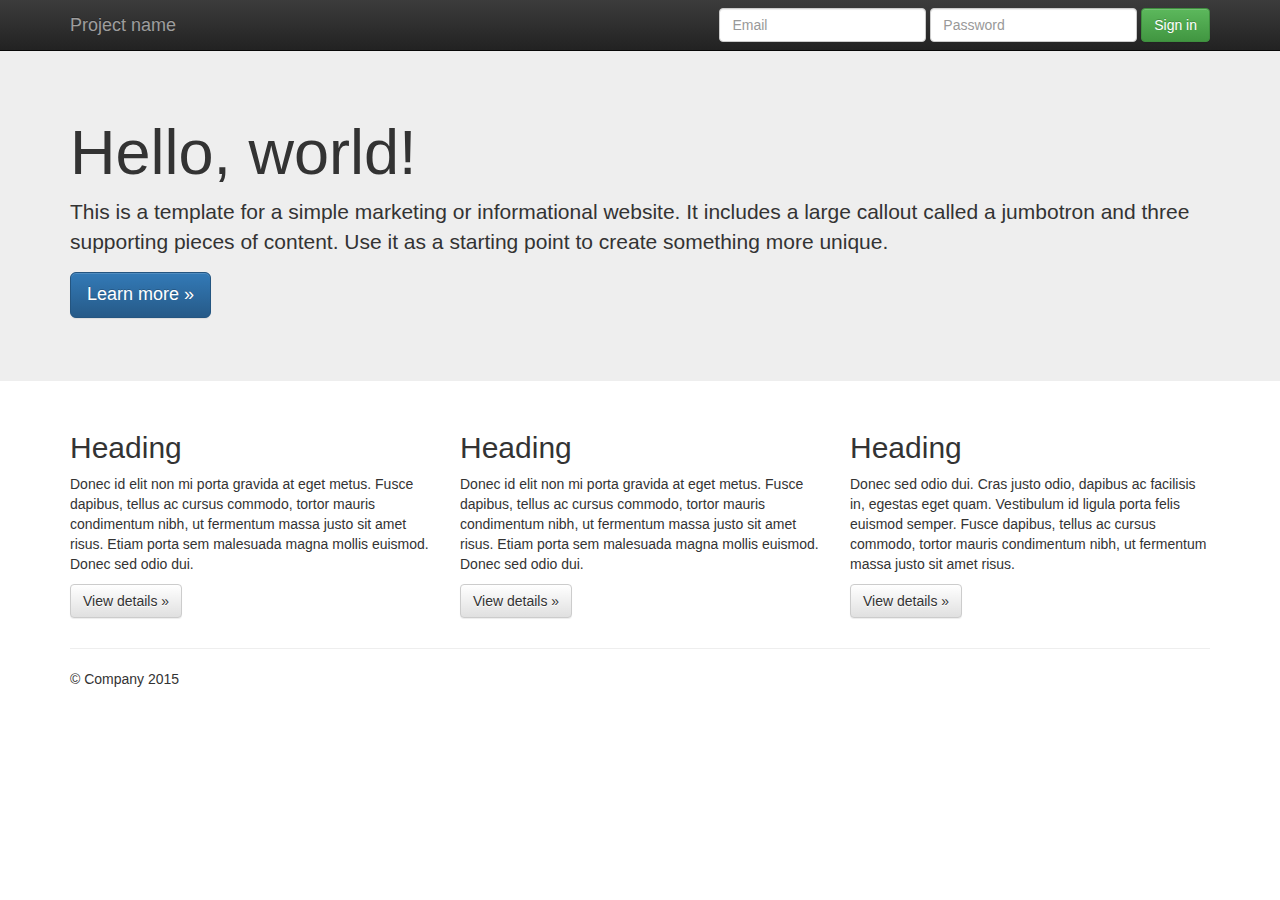
==== index.html @ c20a8e33 "Original" ====
<!doctype html>
<!--[if lt IE 7]>      <html class="no-js lt-ie9 lt-ie8 lt-ie7" lang=""> <![endif]-->
<!--[if IE 7]>         <html class="no-js lt-ie9 lt-ie8" lang=""> <![endif]-->
<!--[if IE 8]>         <html class="no-js lt-ie9" lang=""> <![endif]-->
<!--[if gt IE 8]><!--> <html class="no-js" lang=""> <!--<![endif]-->
    <head>
        <meta charset="utf-8">
        <meta http-equiv="X-UA-Compatible" content="IE=edge,chrome=1">
        <title></title>
        <meta name="description" content="">
        <meta name="viewport" content="width=device-width, initial-scale=1">
        <link rel="apple-touch-icon" href="apple-touch-icon.png">

        <link rel="stylesheet" href="css/bootstrap.min.css">
        <style>
            body {
                padding-top: 50px;
                padding-bottom: 20px;
            }
        </style>
        <link rel="stylesheet" href="css/bootstrap-theme.min.css">
        <link rel="stylesheet" href="css/main.css">

        <script src="js/vendor/modernizr-2.8.3-respond-1.4.2.min.js"></script>
    </head>
    <body>
        <!--[if lt IE 8]>
            <p class="browserupgrade">You are using an <strong>outdated</strong> browser. Please <a href="http://browsehappy.com/">upgrade your browser</a> to improve your experience.</p>
        <![endif]-->
    <nav class="navbar navbar-inverse navbar-fixed-top" role="navigation">
      <div class="container">
        <div class="navbar-header">
          <button type="button" class="navbar-toggle collapsed" data-toggle="collapse" data-target="#navbar" aria-expanded="false" aria-controls="navbar">
            <span class="sr-only">Toggle navigation</span>
            <span class="icon-bar"></span>
            <span class="icon-bar"></span>
            <span class="icon-bar"></span>
          </button>
          <a class="navbar-brand" href="#">Project name</a>
        </div>
        <div id="navbar" class="navbar-collapse collapse">
          <form class="navbar-form navbar-right" role="form">
            <div class="form-group">
              <input type="text" placeholder="Email" class="form-control">
            </div>
            <div class="form-group">
              <input type="password" placeholder="Password" class="form-control">
            </div>
            <button type="submit" class="btn btn-success">Sign in</button>
          </form>
        </div><!--/.navbar-collapse -->
      </div>
    </nav>

    <!-- Main jumbotron for a primary marketing message or call to action -->
    <div class="jumbotron">
      <div class="container">
        <h1>Hello, world!</h1>
        <p>This is a template for a simple marketing or informational website. It includes a large callout called a jumbotron and three supporting pieces of content. Use it as a starting point to create something more unique.</p>
        <p><a class="btn btn-primary btn-lg" href="#" role="button">Learn more &raquo;</a></p>
      </div>
    </div>

    <div class="container">
      <!-- Example row of columns -->
      <div class="row">
        <div class="col-md-4">
          <h2>Heading</h2>
          <p>Donec id elit non mi porta gravida at eget metus. Fusce dapibus, tellus ac cursus commodo, tortor mauris condimentum nibh, ut fermentum massa justo sit amet risus. Etiam porta sem malesuada magna mollis euismod. Donec sed odio dui. </p>
          <p><a class="btn btn-default" href="#" role="button">View details &raquo;</a></p>
        </div>
        <div class="col-md-4">
          <h2>Heading</h2>
          <p>Donec id elit non mi porta gravida at eget metus. Fusce dapibus, tellus ac cursus commodo, tortor mauris condimentum nibh, ut fermentum massa justo sit amet risus. Etiam porta sem malesuada magna mollis euismod. Donec sed odio dui. </p>
          <p><a class="btn btn-default" href="#" role="button">View details &raquo;</a></p>
       </div>
        <div class="col-md-4">
          <h2>Heading</h2>
          <p>Donec sed odio dui. Cras justo odio, dapibus ac facilisis in, egestas eget quam. Vestibulum id ligula porta felis euismod semper. Fusce dapibus, tellus ac cursus commodo, tortor mauris condimentum nibh, ut fermentum massa justo sit amet risus.</p>
          <p><a class="btn btn-default" href="#" role="button">View details &raquo;</a></p>
        </div>
      </div>

      <hr>

      <footer>
        <p>&copy; Company 2015</p>
      </footer>
    </div> <!-- /container -->        <script src="//ajax.googleapis.com/ajax/libs/jquery/1.11.2/jquery.min.js"></script>
        <script>window.jQuery || document.write('<script src="js/vendor/jquery-1.11.2.min.js"><\/script>')</script>

        <script src="js/vendor/bootstrap.min.js"></script>

        <script src="js/main.js"></script>

        <!-- Google Analytics: change UA-XXXXX-X to be your site's ID. -->
        <script>
            (function(b,o,i,l,e,r){b.GoogleAnalyticsObject=l;b[l]||(b[l]=
            function(){(b[l].q=b[l].q||[]).push(arguments)});b[l].l=+new Date;
            e=o.createElement(i);r=o.getElementsByTagName(i)[0];
            e.src='//www.google-analytics.com/analytics.js';
            r.parentNode.insertBefore(e,r)}(window,document,'script','ga'));
            ga('create','UA-XXXXX-X','auto');ga('send','pageview');
        </script>
    </body>
</html>
---- css/main.css ----
/* ==========================================================================
   Author's custom styles
   ========================================================================== */
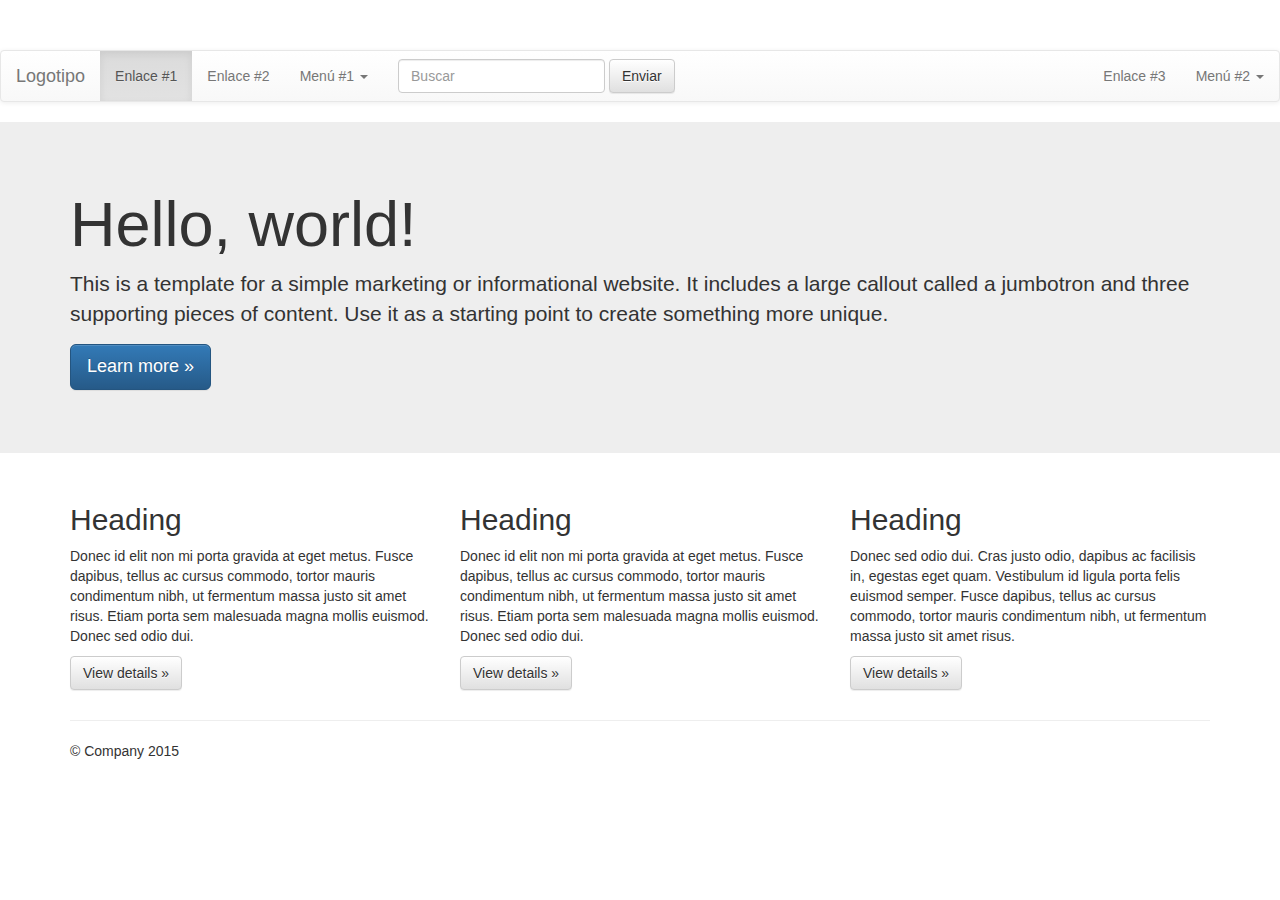
==== commit e3be5152: "Creación del menú" ====
--- a/index.html
+++ b/index.html
@@ -27,28 +27,64 @@
         <!--[if lt IE 8]>
             <p class="browserupgrade">You are using an <strong>outdated</strong> browser. Please <a href="http://browsehappy.com/">upgrade your browser</a> to improve your experience.</p>
         <![endif]-->
-    <nav class="navbar navbar-inverse navbar-fixed-top" role="navigation">
-      <div class="container">
-        <div class="navbar-header">
-          <button type="button" class="navbar-toggle collapsed" data-toggle="collapse" data-target="#navbar" aria-expanded="false" aria-controls="navbar">
-            <span class="sr-only">Toggle navigation</span>
-            <span class="icon-bar"></span>
-            <span class="icon-bar"></span>
-            <span class="icon-bar"></span>
-          </button>
-          <a class="navbar-brand" href="#">Project name</a>
-        </div>
-        <div id="navbar" class="navbar-collapse collapse">
-          <form class="navbar-form navbar-right" role="form">
-            <div class="form-group">
-              <input type="text" placeholder="Email" class="form-control">
-            </div>
-            <div class="form-group">
-              <input type="password" placeholder="Password" class="form-control">
-            </div>
-            <button type="submit" class="btn btn-success">Sign in</button>
-          </form>
-        </div><!--/.navbar-collapse -->
+    <nav class="navbar navbar-default" role="navigation">
+  <!-- El logotipo y el icono que despliega el menú se agrupan
+       para mostrarlos mejor en los dispositivos móviles -->
+      <div class="navbar-header">
+        <button type="button" class="navbar-toggle" data-toggle="collapse"
+                data-target=".navbar-ex1-collapse">
+          <span class="sr-only">Desplegar navegación</span>
+          <span class="icon-bar"></span>
+          <span class="icon-bar"></span>
+          <span class="icon-bar"></span>
+        </button>
+        <a class="navbar-brand" href="#">Logotipo</a>
+      </div>
+
+      <!-- Agrupar los enlaces de navegación, los formularios y cualquier
+           otro elemento que se pueda ocultar al minimizar la barra -->
+      <div class="collapse navbar-collapse navbar-ex1-collapse">
+        <ul class="nav navbar-nav">
+          <li class="active"><a href="#">Enlace #1</a></li>
+          <li><a href="#">Enlace #2</a></li>
+          <li class="dropdown">
+            <a href="#" class="dropdown-toggle" data-toggle="dropdown">
+              Menú #1 <b class="caret"></b>
+            </a>
+            <ul class="dropdown-menu">
+              <li><a href="#">Acción #1</a></li>
+              <li><a href="#">Acción #2</a></li>
+              <li><a href="#">Acción #3</a></li>
+              <li class="divider"></li>
+              <li><a href="#">Acción #4</a></li>
+              <li class="divider"></li>
+              <li><a href="#">Acción #5</a></li>
+            </ul>
+          </li>
+        </ul>
+
+        <form class="navbar-form navbar-left" role="search">
+          <div class="form-group">
+            <input type="text" class="form-control" placeholder="Buscar">
+          </div>
+          <button type="submit" class="btn btn-default">Enviar</button>
+        </form>
+
+        <ul class="nav navbar-nav navbar-right">
+          <li><a href="#">Enlace #3</a></li>
+          <li class="dropdown">
+            <a href="#" class="dropdown-toggle" data-toggle="dropdown">
+              Menú #2 <b class="caret"></b>
+            </a>
+            <ul class="dropdown-menu">
+              <li><a href="#">Acción #1</a></li>
+              <li><a href="#">Acción #2</a></li>
+              <li><a href="#">Acción #3</a></li>
+              <li class="divider"></li>
+              <li><a href="#">Acción #4</a></li>
+            </ul>
+          </li>
+        </ul>
       </div>
     </nav>
 
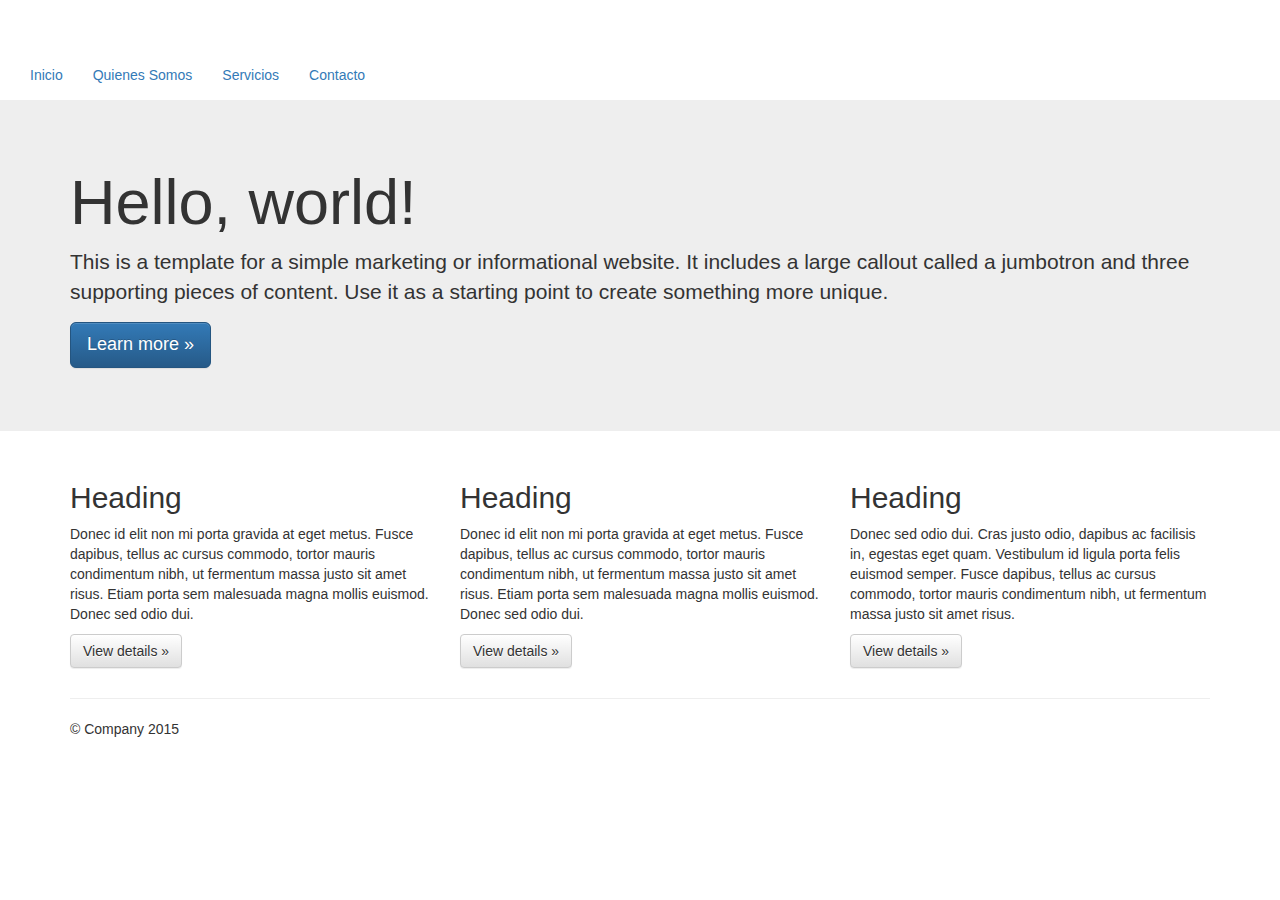
==== commit 9f50a845: "Se realiza cambios en todos los menus de los HTML" ====
--- a/index.html
+++ b/index.html
@@ -27,66 +27,15 @@
         <!--[if lt IE 8]>
             <p class="browserupgrade">You are using an <strong>outdated</strong> browser. Please <a href="http://browsehappy.com/">upgrade your browser</a> to improve your experience.</p>
         <![endif]-->
-    <nav class="navbar navbar-default" role="navigation">
-  <!-- El logotipo y el icono que despliega el menú se agrupan
-       para mostrarlos mejor en los dispositivos móviles -->
-      <div class="navbar-header">
-        <button type="button" class="navbar-toggle" data-toggle="collapse"
-                data-target=".navbar-ex1-collapse">
-          <span class="sr-only">Desplegar navegación</span>
-          <span class="icon-bar"></span>
-          <span class="icon-bar"></span>
-          <span class="icon-bar"></span>
-        </button>
-        <a class="navbar-brand" href="#">Logotipo</a>
+    <div class="collapse navbar-collapse navbar-ex1-collapse">
+        <ul class="nav navbar-nav">
+              <li class="active"><a href="index.html">Inicio</a></li>
+              <li><a href="quienes.html">Quienes Somos</a></li>
+              <li><a href="servicios.html">Servicios</a></li>
+              <li><a href="contacto.html">Contacto</a></li>
+            </ul>
       </div>
 
-      <!-- Agrupar los enlaces de navegación, los formularios y cualquier
-           otro elemento que se pueda ocultar al minimizar la barra -->
-      <div class="collapse navbar-collapse navbar-ex1-collapse">
-        <ul class="nav navbar-nav">
-          <li class="active"><a href="#">Enlace #1</a></li>
-          <li><a href="#">Enlace #2</a></li>
-          <li class="dropdown">
-            <a href="#" class="dropdown-toggle" data-toggle="dropdown">
-              Menú #1 <b class="caret"></b>
-            </a>
-            <ul class="dropdown-menu">
-              <li><a href="#">Acción #1</a></li>
-              <li><a href="#">Acción #2</a></li>
-              <li><a href="#">Acción #3</a></li>
-              <li class="divider"></li>
-              <li><a href="#">Acción #4</a></li>
-              <li class="divider"></li>
-              <li><a href="#">Acción #5</a></li>
-            </ul>
-          </li>
-        </ul>
-
-        <form class="navbar-form navbar-left" role="search">
-          <div class="form-group">
-            <input type="text" class="form-control" placeholder="Buscar">
-          </div>
-          <button type="submit" class="btn btn-default">Enviar</button>
-        </form>
-
-        <ul class="nav navbar-nav navbar-right">
-          <li><a href="#">Enlace #3</a></li>
-          <li class="dropdown">
-            <a href="#" class="dropdown-toggle" data-toggle="dropdown">
-              Menú #2 <b class="caret"></b>
-            </a>
-            <ul class="dropdown-menu">
-              <li><a href="#">Acción #1</a></li>
-              <li><a href="#">Acción #2</a></li>
-              <li><a href="#">Acción #3</a></li>
-              <li class="divider"></li>
-              <li><a href="#">Acción #4</a></li>
-            </ul>
-          </li>
-        </ul>
-      </div>
-    </nav>
 
     <!-- Main jumbotron for a primary marketing message or call to action -->
     <div class="jumbotron">
@@ -122,21 +71,13 @@
       <footer>
         <p>&copy; Company 2015</p>
       </footer>
-    </div> <!-- /container -->        <script src="//ajax.googleapis.com/ajax/libs/jquery/1.11.2/jquery.min.js"></script>
+    </div> <!-- /container -->        
+    <script src="js/jquery.min.js"></script>
         <script>window.jQuery || document.write('<script src="js/vendor/jquery-1.11.2.min.js"><\/script>')</script>
 
         <script src="js/vendor/bootstrap.min.js"></script>
 
         <script src="js/main.js"></script>
 
-        <!-- Google Analytics: change UA-XXXXX-X to be your site's ID. -->
-        <script>
-            (function(b,o,i,l,e,r){b.GoogleAnalyticsObject=l;b[l]||(b[l]=
-            function(){(b[l].q=b[l].q||[]).push(arguments)});b[l].l=+new Date;
-            e=o.createElement(i);r=o.getElementsByTagName(i)[0];
-            e.src='//www.google-analytics.com/analytics.js';
-            r.parentNode.insertBefore(e,r)}(window,document,'script','ga'));
-            ga('create','UA-XXXXX-X','auto');ga('send','pageview');
-        </script>
     </body>
 </html>
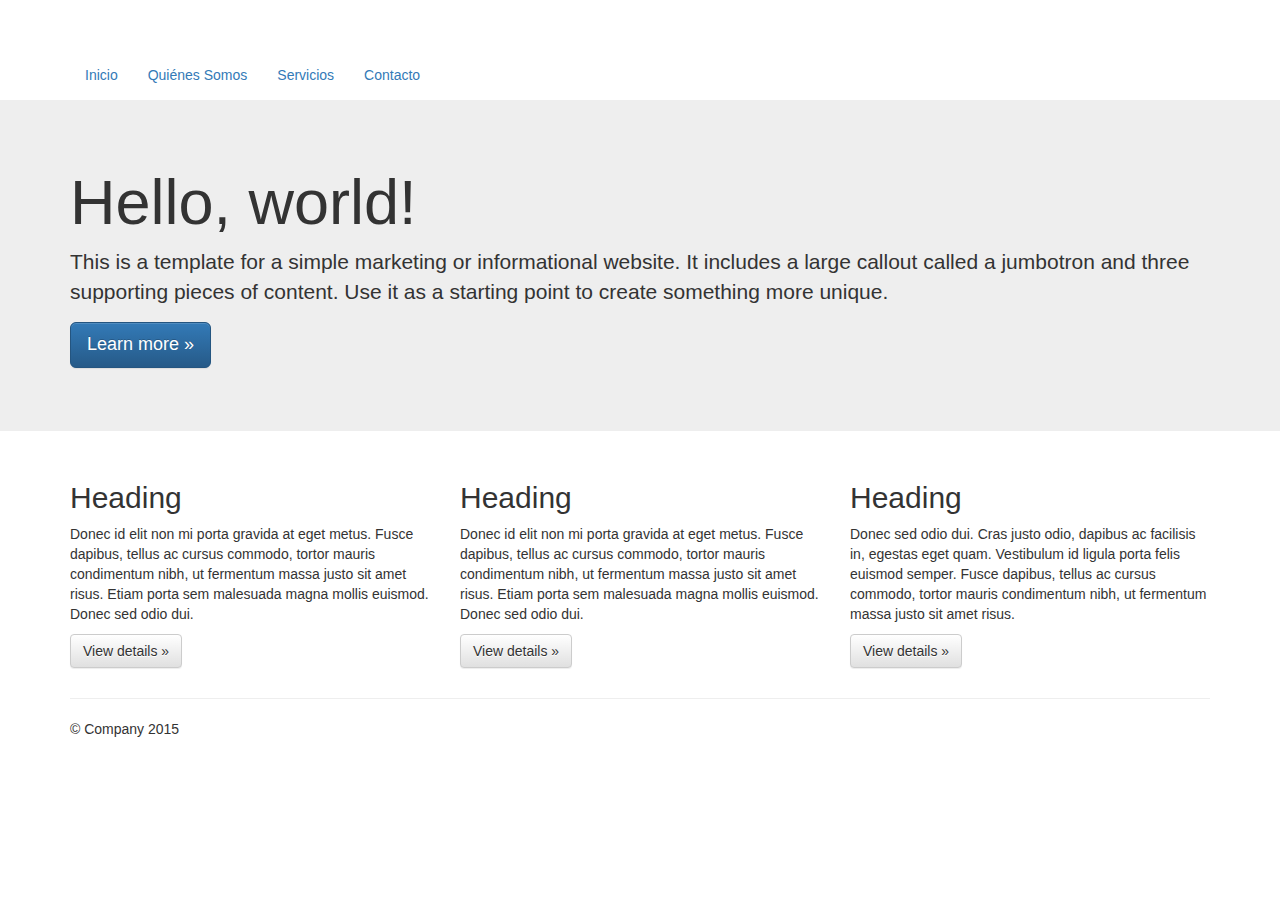
==== commit 83fa5186: "Container en los menus de todos los html" ====
--- a/index.html
+++ b/index.html
@@ -28,12 +28,14 @@
             <p class="browserupgrade">You are using an <strong>outdated</strong> browser. Please <a href="http://browsehappy.com/">upgrade your browser</a> to improve your experience.</p>
         <![endif]-->
     <div class="collapse navbar-collapse navbar-ex1-collapse">
-        <ul class="nav navbar-nav">
+        <div class="container">
+         <ul class="nav navbar-nav">
               <li class="active"><a href="index.html">Inicio</a></li>
-              <li><a href="quienes.html">Quienes Somos</a></li>
+              <li><a href="quienes.html">Quiénes Somos</a></li>
               <li><a href="servicios.html">Servicios</a></li>
               <li><a href="contacto.html">Contacto</a></li>
             </ul>
+      </div>
       </div>
 
 
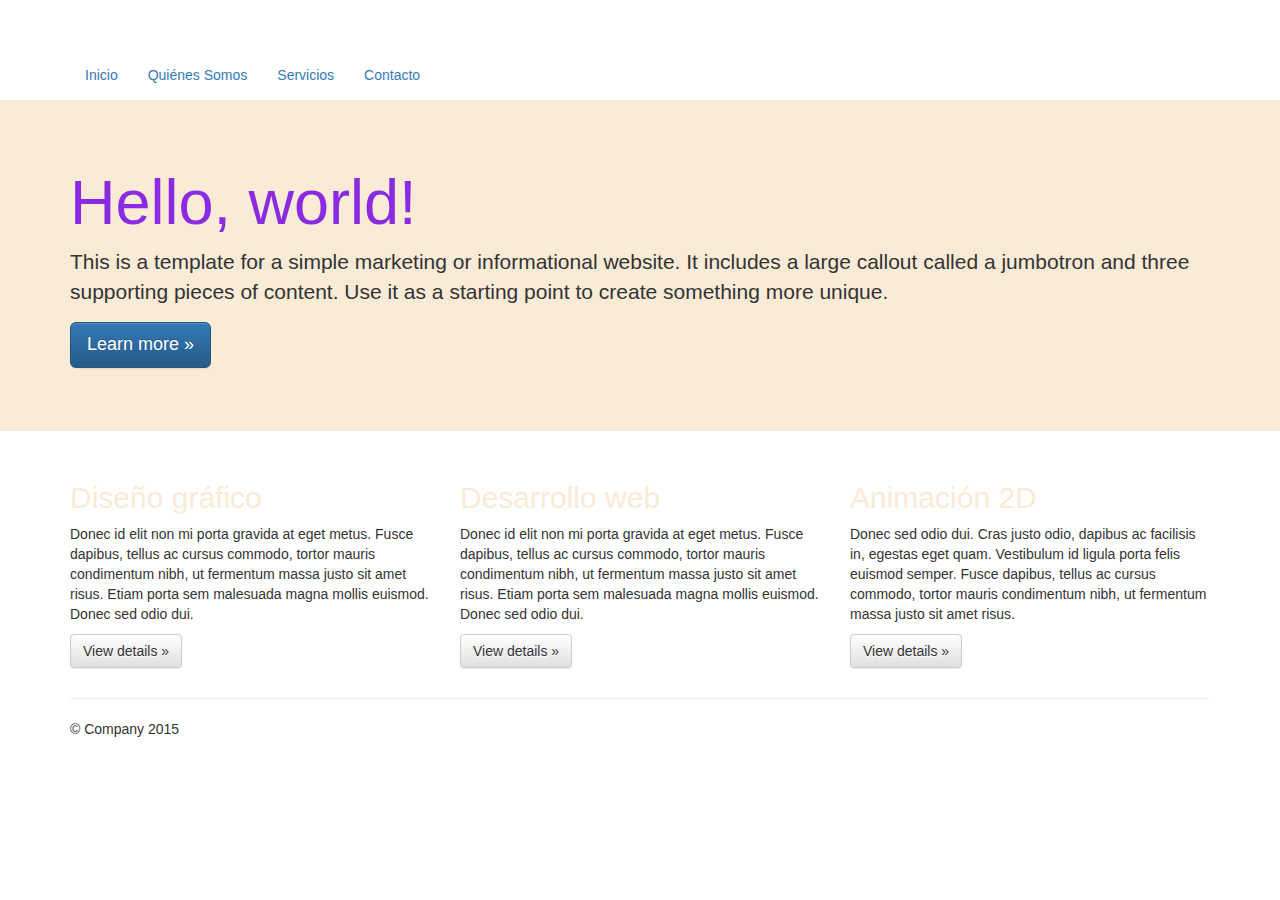
==== commit 88bb76c0: "Cambios realizados en index.html" ====
--- a/index.html
+++ b/index.html
@@ -52,17 +52,17 @@
       <!-- Example row of columns -->
       <div class="row">
         <div class="col-md-4">
-          <h2>Heading</h2>
+          <h2>Diseño gráfico</h2>
           <p>Donec id elit non mi porta gravida at eget metus. Fusce dapibus, tellus ac cursus commodo, tortor mauris condimentum nibh, ut fermentum massa justo sit amet risus. Etiam porta sem malesuada magna mollis euismod. Donec sed odio dui. </p>
           <p><a class="btn btn-default" href="#" role="button">View details &raquo;</a></p>
         </div>
         <div class="col-md-4">
-          <h2>Heading</h2>
+          <h2>Desarrollo web</h2>
           <p>Donec id elit non mi porta gravida at eget metus. Fusce dapibus, tellus ac cursus commodo, tortor mauris condimentum nibh, ut fermentum massa justo sit amet risus. Etiam porta sem malesuada magna mollis euismod. Donec sed odio dui. </p>
           <p><a class="btn btn-default" href="#" role="button">View details &raquo;</a></p>
        </div>
         <div class="col-md-4">
-          <h2>Heading</h2>
+          <h2>Animación 2D</h2>
           <p>Donec sed odio dui. Cras justo odio, dapibus ac facilisis in, egestas eget quam. Vestibulum id ligula porta felis euismod semper. Fusce dapibus, tellus ac cursus commodo, tortor mauris condimentum nibh, ut fermentum massa justo sit amet risus.</p>
           <p><a class="btn btn-default" href="#" role="button">View details &raquo;</a></p>
         </div>
--- a/css/main.css
+++ b/css/main.css
@@ -4,19 +4,15 @@
    Author's custom styles
    ========================================================================== */
 
+.jumbotron {
+    background-image: none;
+    background-color: antiquewhite;
+}
 
 
-
-
-
-
-
-
-
-
-
-
-
-
-
-
+h1{
+	color:blueviolet !important;
+}
+h2{
+   color:antiquewhite !important;
+}
